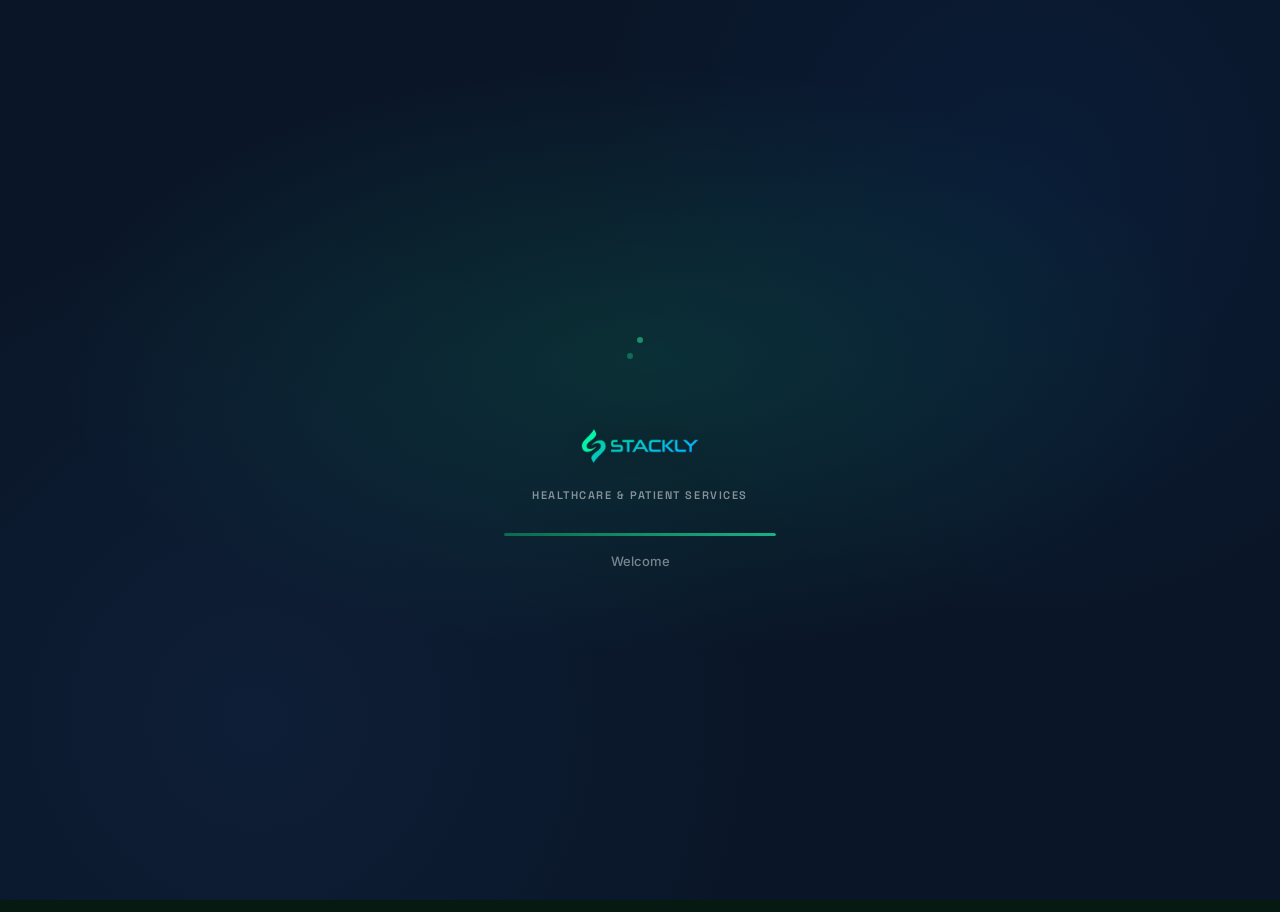
==== dashboard-researcher.html @ 2a61520c "first commit" ====
<!DOCTYPE html>
<html lang="en">
<head>
  <meta charset="UTF-8">
  <meta name="viewport" content="width=device-width, initial-scale=1.0">
  <meta name="description" content="MedCare Health clinician dashboard — Clinical workspace and patient management.">
  <title>Clinician Dashboard | MedCare Health</title>
  <link rel="preconnect" href="https://fonts.googleapis.com">
  <link rel="preconnect" href="https://fonts.gstatic.com" crossorigin>
  <link href="https://fonts.googleapis.com/css2?family=Inter:wght@400;500;600;700&family=Space+Grotesk:wght@500;600;700&display=swap" rel="stylesheet">
  <link rel="stylesheet" href="css/preloader.css">
  <link rel="stylesheet" href="css/style.css">
  <link rel="stylesheet" href="css/dashboard.css">
  <link rel="stylesheet" href="css/responsive.css">
</head>
<body class="preloader-active" data-dashboard="researcher">
  <div id="preloader" class="preloader" role="status" aria-live="polite" aria-busy="true" aria-label="Loading dashboard">
    <div class="preloader__bg" aria-hidden="true"></div>
    <div class="preloader__inner">
      <div class="preloader__helix" aria-hidden="true">
        <svg class="preloader__dna" viewBox="0 0 64 64" fill="none"><path class="preloader__strand preloader__strand--a" d="M32 4 C20 16, 44 28, 32 40 C20 52, 44 60, 32 60" stroke="url(#drA)" stroke-width="2.5" stroke-linecap="round"/><path class="preloader__strand preloader__strand--b" d="M32 4 C44 16, 20 28, 32 40 C44 52, 20 60, 32 60" stroke="url(#drB)" stroke-width="2.5" stroke-linecap="round"/><circle class="preloader__node" cx="32" cy="12" r="3" fill="#1a8f6f"/><circle class="preloader__node" cx="22" cy="28" r="3" fill="#0d6e55"/><defs><linearGradient id="drA" x1="0%" y1="0%" x2="0%" y2="100%"><stop offset="0%" stop-color="#1a8f6f"/><stop offset="100%" stop-color="#0d6e55"/></linearGradient><linearGradient id="drB" x1="0%" y1="0%" x2="0%" y2="100%"><stop offset="0%" stop-color="#0d6e55"/><stop offset="100%" stop-color="#0a5440"/></linearGradient></defs></svg>
      </div>
      <img src="assets/stackly-logo.webp" alt="MedCare Health" class="preloader__logo" width="180" height="52">
      <p class="preloader__tagline">Healthcare &amp; Patient Services</p>
      <div class="preloader__bar" aria-hidden="true"><span class="preloader__bar-fill" id="preloaderBar"></span></div>
      <p class="preloader__status" id="preloaderStatus">Loading your clinical workspace…</p>
    </div>
  </div>

  <div class="sidebar-overlay" id="sidebarOverlay" aria-hidden="true"></div>
  <div class="profile-dropdown-backdrop" id="profileBackdrop" aria-hidden="true"></div>

  <div class="dashboard-layout">
    <aside class="sidebar" id="sidebar" aria-label="Clinician navigation">
      <div class="sidebar__header">
        <a href="#" class="sidebar__logo" aria-label="MedCare Health dashboard">
          <img src="assets/stackly-logo.webp" alt="MedCare Health" width="140" height="36">
        
        </a>
      </div>
      <div class="sidebar__profile">
        <div class="sidebar__profile-avatar" id="sidebarProfileAvatar" aria-hidden="true">VN</div>
        <div class="sidebar__profile-info">
          <span class="sidebar__profile-name" id="sidebarProfileName">Dr. Vamsi</span>
          <span class="sidebar__profile-email" id="sidebarProfileEmail">you@email.com</span>
        </div>
      </div>
      <nav class="sidebar__nav">
        <p class="sidebar__label">Clinical Tools</p>
        <button type="button" class="sidebar__link is-active" data-section="dashboard" aria-current="page">
          <svg viewBox="0 0 24 24" fill="none" stroke="currentColor" stroke-width="2" aria-hidden="true"><rect x="3" y="3" width="7" height="9"/><rect x="14" y="3" width="7" height="5"/><rect x="14" y="12" width="7" height="9"/><rect x="3" y="16" width="7" height="5"/></svg>
          Dashboard
        </button>
        <button type="button" class="sidebar__link" data-section="studies">
          <svg viewBox="0 0 24 24" fill="none" stroke="currentColor" stroke-width="2" aria-hidden="true"><path d="M14 2H6a2 2 0 00-2 2v16a2 2 0 002 2h12a2 2 0 002-2V8z"/><path d="M14 2v6h6"/></svg>
          My Patients
        </button>
        <button type="button" class="sidebar__link" data-section="samples">
          <svg viewBox="0 0 24 24" fill="none" stroke="currentColor" stroke-width="2" aria-hidden="true"><path d="M9 3v2m6-2v2M9 19v2m6-2v2M5 9H3m2 6H3m18-6h-2m2 6h-2M7 19h10a2 2 0 002-2V7a2 2 0 00-2-2H7a2 2 0 00-2 2v10a2 2 0 002 2z"/></svg>
          Lab Orders
        </button>
        <button type="button" class="sidebar__link" data-section="reports">
          <svg viewBox="0 0 24 24" fill="none" stroke="currentColor" stroke-width="2" aria-hidden="true"><path d="M21 15v4a2 2 0 01-2 2H5a2 2 0 01-2-2v-4M7 10l5 5 5-5M12 15V3"/></svg>
          Reports
        </button>
      </nav>
      <div class="sidebar__footer">
        <button type="button" class="sidebar__logout" data-logout aria-label="Log out">
          <svg viewBox="0 0 24 24" fill="none" stroke="currentColor" stroke-width="2" width="20" height="20" aria-hidden="true"><path d="M9 21H5a2 2 0 01-2-2V5a2 2 0 012-2h4M16 17l5-5-5-5M21 12H9"/></svg>
          Logout
        </button>
      </div>
    </aside>

    <div class="dashboard-main page-reveal">
      <header class="topbar">
        <button type="button" class="topbar__toggle" id="sidebarToggle" aria-label="Open navigation menu" aria-expanded="false" aria-controls="sidebar">
          <svg viewBox="0 0 24 24" fill="none" stroke="currentColor" stroke-width="2" aria-hidden="true"><path d="M3 12h18M3 6h18M3 18h18"/></svg>
        </button>
        <div class="topbar__search">
          <span class="topbar__search-icon" aria-hidden="true">
            <svg viewBox="0 0 24 24" fill="none" stroke="currentColor" stroke-width="2"><circle cx="11" cy="11" r="8"/><path d="M21 21l-4.35-4.35"/></svg>
          </span>
          <label for="dashboardSearch" class="sr-only">Search studies and samples</label>
          <input type="search" id="dashboardSearch" placeholder="Search patients, orders, reports…" autocomplete="off">
        </div>
        <div class="topbar__actions">
          <span class="role-badge" aria-label="Account role">Clinician</span>
          <div class="dropdown-wrap">
            <button type="button" class="topbar__icon-btn" id="notifBtn" aria-label="Notifications" aria-expanded="false" aria-haspopup="true" aria-controls="notifDropdown">
              <svg viewBox="0 0 24 24" fill="none" stroke="currentColor" stroke-width="2" aria-hidden="true"><path d="M18 8A6 6 0 006 8c0 7-3 9-3 9h18s-3-2-3-9M13.73 21a2 2 0 01-3.46 0"/></svg>
              <span class="topbar__badge-dot" aria-hidden="true"></span>
            </button>
            <div class="dropdown" id="notifDropdown" role="menu" aria-label="Notifications">
              <div class="dropdown__header">Notifications</div>
              <ul class="dropdown__list" id="notifList"></ul>
            </div>
          </div>
          <div class="dropdown-wrap">
            <button type="button" class="profile-btn" id="profileBtn" aria-label="Profile menu" aria-expanded="false" aria-haspopup="true" aria-controls="profileDropdown">
              <span class="profile-btn__avatar" id="profileAvatar">SC</span>
              <span class="profile-btn__info">
                <span class="profile-btn__name" id="profileName">Dr. Sarah Chen</span>
                <span class="profile-btn__email" id="profileEmail">you@institution.edu</span>
              </span>
              <span class="profile-btn__chevron" aria-hidden="true"><svg viewBox="0 0 24 24" fill="none" stroke="currentColor" stroke-width="2"><path d="M6 9l6 6 6-6"/></svg></span>
            </button>
            <div class="dropdown dropdown--profile" id="profileDropdown" role="menu">
              <div class="dropdown__profile-card">
                <span class="dropdown__profile-avatar" id="dropdownProfileAvatar" aria-hidden="true">SC</span>
                <div>
                  <div class="dropdown__profile-name" id="dropdownProfileName">Dr. Sarah Chen</div>
                  <div class="dropdown__profile-email" id="dropdownProfileEmail">you@institution.edu</div>
                </div>
              </div>
              <button type="button" class="dropdown__menu-link" data-profile-action="profile" role="menuitem">My Profile</button>
              <button type="button" class="dropdown__menu-link" data-profile-action="settings" role="menuitem">Account Settings</button>
              <button type="button" class="dropdown__menu-link dropdown__menu-link--danger" data-logout role="menuitem">Logout</button>
            </div>
          </div>
        </div>
      </header>

      <main class="dashboard-content" id="main-content">
        <div class="dashboard-section is-active" data-section="dashboard">
        <div class="dashboard-welcome dashboard-welcome--hero">
          <div class="dashboard-welcome__text">
            <h1>Good day, Dr. <span id="welcomeName">Sarah</span></h1>
            <p class="dashboard-welcome__email" id="welcomeEmail">you@institution.edu</p>
            <p class="dashboard-welcome__desc">Your clinical workspace — patient cases, lab orders, and care team reports at a glance.</p>
          </div>
          <div class="dashboard-welcome__badge" aria-hidden="true">
            <svg viewBox="0 0 24 24" fill="none" stroke="currentColor" stroke-width="1.5"><path d="M12 2L2 7l10 5 10-5-10-5zM2 17l10 5 10-5M2 12l10 5 10-5"/></svg>
          </div>
        </div>

        <div class="stats-grid" id="statsGrid" aria-label="Clinical statistics"></div>

        <div class="dashboard-grid">
          <section class="panel" aria-labelledby="activityTitle">
            <div class="panel__header">
              <h2 class="panel__title" id="activityTitle">Patient Activity</h2>
              <a href="#" class="panel__link">View analytics</a>
            </div>
            <div class="chart-area" id="activityChart" role="img" aria-label="Monthly patient activity chart"></div>
          </section>

          <section class="panel" aria-labelledby="quickActionsTitle">
            <div class="panel__header">
              <h2 class="panel__title" id="quickActionsTitle">Quick Actions</h2>
            </div>
            <div class="quick-actions">
              <button type="button" class="quick-action">
                <span class="quick-action__icon" aria-hidden="true"><svg viewBox="0 0 24 24" fill="none" stroke="currentColor" stroke-width="2"><path d="M12 5v14M5 12h14"/></svg></span>
                <span><span class="quick-action__title">New Case</span><span class="quick-action__desc"> Open a new patient case file</span></span>
              </button>
              <button type="button" class="quick-action">
                <span class="quick-action__icon" aria-hidden="true"><svg viewBox="0 0 24 24" fill="none" stroke="currentColor" stroke-width="2"><path d="M21 15v4a2 2 0 01-2 2H5a2 2 0 01-2-2v-4M17 8l-5-5-5 5M12 3v12"/></svg></span>
                <span><span class="quick-action__title">Upload Records</span><span class="quick-action__desc"> Import lab results or imaging files</span></span>
              </button>
              <button type="button" class="quick-action">
                <span class="quick-action__icon" aria-hidden="true"><svg viewBox="0 0 24 24" fill="none" stroke="currentColor" stroke-width="2"><path d="M21 15v4a2 2 0 01-2 2H5a2 2 0 01-2-2v-4M7 10l5 5 5-5M12 15V3"/></svg></span>
                <span><span class="quick-action__title">Export Summary</span><span class="quick-action__desc"> Generate a clinical care summary</span></span>
              </button>
            </div>
          </section>
        </div>

        <section class="panel" aria-labelledby="studiesTitle">
          <div class="panel__header">
            <h2 class="panel__title" id="studiesTitle">Recent Patients</h2>
            <button type="button" class="panel__link" data-section-jump="studies">View all patients</button>
          </div>
          <div class="data-table-wrap">
            <table class="data-table">
              <thead>
                <tr>
                  <th scope="col">Case ID</th>
                  <th scope="col">Title</th>
                  <th scope="col">Attending Clinician</th>
                  <th scope="col">Status</th>
                  <th scope="col">Samples</th>
                </tr>
              </thead>
              <tbody id="studiesTableBody"></tbody>
            </table>
          </div>
        </section>
        </div>

        <div class="dashboard-section" data-section="studies" hidden>
          <div class="section-page-header">
            <h2>My Patients</h2>
            <p>Manage active patient cases, referrals, and clinical workflows.</p>
          </div>
          <section class="panel">
            <div class="panel__header">
              <h2 class="panel__title">All Patient Cases</h2>
            </div>
            <div class="data-table-wrap">
              <table class="data-table">
                <thead>
                  <tr>
                    <th scope="col">Case ID</th>
                    <th scope="col">Title</th>
                    <th scope="col">Attending Clinician</th>
                    <th scope="col">Status</th>
                    <th scope="col">Samples</th>
                  </tr>
                </thead>
                <tbody id="studiesTableBodyFull"></tbody>
              </table>
            </div>
          </section>
        </div>

        <div class="dashboard-section" data-section="samples" hidden>
          <div class="section-page-header">
            <h2>Lab Orders</h2>
            <p>Track lab orders, specimen status, and diagnostic test results.</p>
          </div>
          <div class="stats-grid" id="samplesStatsGrid"></div>
          <section class="panel">
            <div class="panel__header">
              <h2 class="panel__title">Lab Order Inventory</h2>
            </div>
            <div class="data-table-wrap">
              <table class="data-table">
                <thead>
                  <tr>
                    <th scope="col">Order ID</th>
                    <th scope="col">Type</th>
                    <th scope="col">Study</th>
                    <th scope="col">Status</th>
                    <th scope="col">Storage</th>
                  </tr>
                </thead>
                <tbody id="samplesTableBody"></tbody>
              </table>
            </div>
          </section>
        </div>

        <div class="dashboard-section" data-section="reports" hidden>
          <div class="section-page-header">
            <h2>Reports</h2>
            <p>Export clinical summaries, discharge notes, and care analytics reports.</p>
          </div>
          <section class="panel">
            <div class="panel__header">
              <h2 class="panel__title">Clinical Reports</h2>
            </div>
            <div id="reportsList"></div>
          </section>
        </div>
      </main>
    </div>
  </div>

  <div class="dashboard-toast" id="dashboardToast" role="status" aria-live="polite" hidden></div>

  <script src="js/preloader.js"></script>
  <script src="js/dashboard.js"></script>
</body>
</html>
---- css/preloader.css ----
:root {
  --preloader-primary: #0d8a65;
  --preloader-primary-dark: #0a6b4f;
  --preloader-primary-light: #1aaf85;
  --preloader-bg-dark: #0a1628;
  --preloader-font-display: 'Space Grotesk', 'Inter', sans-serif;
}

.preloader {
  position: fixed;
  inset: 0;
  z-index: 10000;
  display: flex;
  align-items: center;
  justify-content: center;
  background: var(--preloader-bg-dark);
  transition: opacity 0.65s ease, visibility 0.65s ease;
}

.preloader--hidden {
  opacity: 0;
  visibility: hidden;
  pointer-events: none;
}

.preloader__bg {
  position: absolute;
  inset: 0;
  background:
    radial-gradient(ellipse 70% 50% at 50% 40%, rgba(13, 138, 101, 0.22) 0%, transparent 65%),
    radial-gradient(circle at 20% 80%, rgba(61, 127, 224, 0.08) 0%, transparent 40%),
    radial-gradient(circle at 80% 20%, rgba(9, 79, 181, 0.1) 0%, transparent 35%);
  pointer-events: none;
}

.preloader__inner {
  position: relative;
  z-index: 1;
  display: flex;
  flex-direction: column;
  align-items: center;
  text-align: center;
  width: min(100%, 320px);
  padding: 24px;
}

.preloader__helix {
  margin-bottom: 28px;
  animation: preloaderHelixFloat 3.2s ease-in-out infinite;
}

.preloader__dna {
  width: 64px;
  height: 64px;
  display: block;
}

.preloader__strand {
  stroke-dasharray: 120;
  stroke-dashoffset: 120;
  animation: preloaderStrandDraw 2.8s ease-in-out infinite alternate;
}

.preloader__strand--b {
  animation-delay: 0.35s;
}

.preloader__node {
  animation: preloaderNodePulse 2.2s ease-in-out infinite;
}

.preloader__node:nth-child(3) { animation-delay: 0.1s; }
.preloader__node:nth-child(4) { animation-delay: 0.25s; }
.preloader__node:nth-child(5) { animation-delay: 0.4s; }
.preloader__node:nth-child(6) { animation-delay: 0.55s; }
.preloader__node:nth-child(7) { animation-delay: 0.7s; }
.preloader__node:nth-child(8) { animation-delay: 0.85s; }

.preloader__logo {
  height: 52px;
  width: auto;
  max-width: 200px;
  margin-bottom: 14px;
  filter: drop-shadow(0 4px 16px rgba(0, 0, 0, 0.35)) brightness(1.06);
  animation: preloaderLogoPulse 2.4s ease-in-out infinite;
}

.preloader__tagline {
  font-family: var(--preloader-font-display);
  font-size: 0.6875rem;
  font-weight: 600;
  letter-spacing: 0.14em;
  text-transform: uppercase;
  color: rgba(255, 255, 255, 0.5);
  margin-bottom: 28px;
}

.preloader__bar {
  width: 100%;
  height: 3px;
  background: rgba(255, 255, 255, 0.1);
  border-radius: 4px;
  overflow: hidden;
  margin-bottom: 14px;
}

.preloader__bar-fill {
  display: block;
  height: 100%;
  width: 0;
  border-radius: 4px;
  background: linear-gradient(90deg, var(--preloader-primary-dark), var(--preloader-primary-light));
  box-shadow: 0 0 12px rgba(61, 127, 224, 0.5);
  transition: width 0.5s ease;
}

.preloader__status {
  font-size: 0.8125rem;
  font-weight: 500;
  color: rgba(255, 255, 255, 0.45);
  min-height: 1.25em;
}

@keyframes preloaderHelixFloat {
  0%, 100% { transform: translateY(0); }
  50% { transform: translateY(-6px); }
}

@keyframes preloaderStrandDraw {
  0% { stroke-dashoffset: 120; opacity: 0.5; }
  100% { stroke-dashoffset: 0; opacity: 1; }
}

@keyframes preloaderNodePulse {
  0%, 100% { opacity: 0.55; transform: scale(0.9); }
  50% { opacity: 1; transform: scale(1); }
}

@keyframes preloaderLogoPulse {
  0%, 100% { opacity: 1; transform: scale(1); }
  50% { opacity: 0.92; transform: scale(1.02); }
}

body.preloader-active {
  overflow: hidden;
}

@media (max-width: 480px) {
  .preloader__inner {
    padding: 20px 16px;
  }

  .preloader__logo {
    height: 44px;
  }

  .preloader__dna {
    width: 52px;
    height: 52px;
  }

  .preloader__tagline {
    font-size: 0.625rem;
    margin-bottom: 22px;
  }

  .preloader__status {
    font-size: 0.75rem;
  }
}

@media (prefers-reduced-motion: reduce) {
  .preloader__helix,
  .preloader__logo,
  .preloader__strand,
  .preloader__node {
    animation: none !important;
  }

  .preloader__strand {
    stroke-dashoffset: 0;
    opacity: 1;
  }

  .preloader__node {
    opacity: 1;
    transform: none;
  }
}
---- css/style.css ----
:root {
  --primary: #0d8a65;
  --primary-dark: #0a6b4f;
  --primary-light: #1aaf85;
  --secondary: #1e7b5e;
  --accent: #27c98e;
  --bg: #F7FAFC;
  --bg-dark: #061a12;
  --text: #1F2937;
  --text-light: #6B7280;
  --text-muted: #9CA3AF;
  --white: #ffffff;
  --glass: rgba(255, 255, 255, 0.08);
  --glass-border: rgba(255, 255, 255, 0.15);
  --shadow-sm: 0 2px 8px rgba(13, 138, 101, 0.08);
  --shadow-md: 0 8px 30px rgba(13, 138, 101, 0.12);
  --shadow-lg: 0 20px 60px rgba(13, 138, 101, 0.15);
  --shadow-xl: 0 25px 80px rgba(0, 0, 0, 0.2);
  --radius-sm: 8px;
  --radius-md: 12px;
  --radius-lg: 20px;
  --radius-xl: 28px;
  --transition: all 0.35s cubic-bezier(0.4, 0, 0.2, 1);
  --font-body: 'Inter', -apple-system, BlinkMacSystemFont, sans-serif;
  --font-display: 'Space Grotesk', 'Inter', sans-serif;
}

*, *::before, *::after {
  margin: 0;
  padding: 0;
  box-sizing: border-box;
}

html {
  scroll-behavior: smooth;
  overflow-x: clip;
}

body {
  font-family: var(--font-body);
  font-size: 16px;
  line-height: 1.7;
  color: var(--text);
  background: var(--bg);
  overflow-x: hidden;
  -webkit-font-smoothing: antialiased;
}

img {
  max-width: 100%;
  height: auto;
  display: block;
}

a {
  text-decoration: none;
  color: inherit;
  transition: var(--transition);
}

ul {
  list-style: none;
}

button,
input,
select,
textarea {
  font: inherit;
  color: inherit;
}

button {
  cursor: pointer;
  border: none;
  background: none;
}

:focus-visible {
  outline: 2px solid var(--accent);
  outline-offset: 3px;
}

.gradient-text {
  background: linear-gradient(135deg, #b7f5e0 0%, #27c98e 52%, #c9fff0 100%);
  -webkit-background-clip: text;
  -webkit-text-fill-color: transparent;
  background-clip: text;
}

.gradient-text--brand {
  background: linear-gradient(135deg, var(--primary) 0%, var(--secondary) 50%, var(--accent) 100%);
  background-size: 200% auto;
  -webkit-background-clip: text;
  -webkit-text-fill-color: transparent;
  background-clip: text;
  animation: gradientShift 6s ease infinite;
}

@keyframes gradientShift {
  0%, 100% { background-position: 0% center; }
  50% { background-position: 100% center; }
}

.btn {
  display: inline-flex;
  align-items: center;
  justify-content: center;
  gap: 8px;
  padding: 12px 28px;
  font-family: var(--font-body);
  font-size: 0.9375rem;
  font-weight: 600;
  border-radius: 50px;
  border: 2px solid transparent;
  cursor: pointer;
  transition: var(--transition);
  white-space: nowrap;
}

.btn--primary {
  background: linear-gradient(135deg, var(--primary), var(--primary-light));
  color: var(--white);
  box-shadow: 0 4px 20px rgba(11, 94, 215, 0.35);
}

.btn--primary:hover {
  transform: translateY(-2px);
  box-shadow: 0 8px 30px rgba(11, 94, 215, 0.45);
}

.btn--secondary {
  background: linear-gradient(135deg, var(--secondary), var(--accent));
  color: var(--white);
  box-shadow: 0 4px 20px rgba(0, 168, 168, 0.3);
}

.btn--secondary:hover {
  transform: translateY(-2px);
  box-shadow: 0 8px 30px rgba(0, 168, 168, 0.4);
}

.btn--outline {
  background: transparent;
  color: var(--white);
  border-color: rgba(255, 255, 255, 0.4);
  backdrop-filter: blur(8px);
}

.btn--outline:hover {
  background: rgba(255, 255, 255, 0.12);
  border-color: rgba(255, 255, 255, 0.6);
  transform: translateY(-2px);
}

.btn--ghost {
  background: rgba(11, 94, 215, 0.08);
  color: var(--primary);
  border: 1px solid rgba(11, 94, 215, 0.15);
}

.btn--ghost:hover {
  background: rgba(11, 94, 215, 0.14);
  transform: translateY(-2px);
}

.btn--full {
  width: 100%;
}

.btn--lg {
  padding: 16px 36px;
  font-size: 1rem;
}

.btn--sm {
  padding: 8px 18px;
  font-size: 0.8125rem;
}

.sr-only {
  position: absolute;
  width: 1px;
  height: 1px;
  padding: 0;
  margin: -1px;
  overflow: hidden;
  clip: rect(0, 0, 0, 0);
  white-space: nowrap;
  border: 0;
}

.page-reveal {
  opacity: 0;
  transform: translateY(12px);
  transition: opacity 0.6s ease, transform 0.6s ease;
}

.page-reveal--ready {
  opacity: 1;
  transform: translateY(0);
}


.entry-page {
  min-height: 100vh;
  display: flex;
  align-items: center;
  justify-content: center;
  background: var(--bg-dark);
  position: relative;
  overflow: hidden;
}

.entry-page__bg {
  position: absolute;
  inset: 0;
  background:
    radial-gradient(ellipse 60% 50% at 50% 30%, rgba(11, 94, 215, 0.25) 0%, transparent 70%),
    radial-gradient(circle at 15% 85%, rgba(20, 214, 196, 0.12) 0%, transparent 45%),
    linear-gradient(180deg, var(--bg-dark) 0%, #0d2847 100%);
}

.entry-page__blur {
  position: absolute;
  border-radius: 50%;
  filter: blur(80px);
  opacity: 0.35;
  animation: blurFloat 12s ease-in-out infinite;
}

.entry-page__blur--1 {
  width: 320px;
  height: 320px;
  background: var(--primary);
  top: 10%;
  left: -8%;
}

.entry-page__blur--2 {
  width: 280px;
  height: 280px;
  background: var(--accent);
  bottom: 5%;
  right: -5%;
  animation-delay: -4s;
}

@keyframes blurFloat {
  0%, 100% { transform: translate(0, 0); }
  50% { transform: translate(20px, -15px); }
}

.entry-page__content {
  position: relative;
  z-index: 1;
  text-align: center;
  padding: 32px 24px;
  max-width: 480px;
}

.entry-page__logo {
  height: 56px;
  width: auto;
  margin: 0 auto 24px;
}

.entry-page__title {
  font-family: var(--font-display);
  font-size: clamp(1.5rem, 4vw, 2rem);
  font-weight: 700;
  color: var(--white);
  margin-bottom: 12px;
}

.entry-page__text {
  color: rgba(255, 255, 255, 0.65);
  margin-bottom: 28px;
  font-size: 0.9375rem;
}

.entry-page__spinner {
  width: 36px;
  height: 36px;
  margin: 0 auto;
  border: 3px solid rgba(255, 255, 255, 0.15);
  border-top-color: var(--accent);
  border-radius: 50%;
  animation: spin 0.9s linear infinite;
}

@keyframes spin {
  to { transform: rotate(360deg); }
}

.error-page {
  min-height: 100vh;
  display: flex;
  align-items: center;
  justify-content: center;
  position: relative;
  background: var(--bg-dark);
  overflow: hidden;
}

.error-page__bg {
  position: absolute;
  inset: 0;
  background:
    radial-gradient(ellipse 70% 50% at 50% 35%, rgba(11, 94, 215, 0.22) 0%, transparent 65%),
    linear-gradient(160deg, var(--bg-dark) 0%, #0d2847 50%, #0a3d5c 100%);
}

.error-page__particles {
  position: absolute;
  inset: 0;
  overflow: hidden;
  pointer-events: none;
}

.particle {
  position: absolute;
  width: 4px;
  height: 4px;
  background: var(--accent);
  border-radius: 50%;
  opacity: 0.35;
  animation: particleFloat 8s ease-in-out infinite;
}

@keyframes particleFloat {
  0%, 100% { transform: translateY(0) scale(1); opacity: 0.3; }
  50% { transform: translateY(-28px) scale(1.15); opacity: 0.65; }
}

.error-page__dna {
  position: absolute;
  opacity: 0.1;
  pointer-events: none;
}

.error-page__dna--left {
  left: 4%;
  top: 18%;
  width: 140px;
  animation: dnaDrift 10s ease-in-out infinite;
}

.error-page__dna--right {
  right: 4%;
  bottom: 12%;
  width: 120px;
  animation: dnaDrift 12s ease-in-out infinite reverse;
}

@keyframes dnaDrift {
  0%, 100% { transform: translateY(0); }
  50% { transform: translateY(-18px); }
}

.error-content {
  position: relative;
  z-index: 2;
  text-align: center;
  padding: 40px 24px;
  max-width: 560px;
}

.error-content__code {
  font-family: var(--font-display);
  font-size: clamp(5rem, 18vw, 9rem);
  font-weight: 800;
  line-height: 1;
  margin-bottom: 16px;
  background: linear-gradient(135deg, #b7f5e0 0%, #27c98e 52%, #c9fff0 100%);
  -webkit-background-clip: text;
  -webkit-text-fill-color: transparent;
  background-clip: text;
}

.error-content__title {
  font-family: var(--font-display);
  font-size: clamp(1.5rem, 4vw, 2rem);
  font-weight: 700;
  color: var(--white);
  margin-bottom: 14px;
}

.error-content__message {
  font-size: 1rem;
  color: rgba(255, 255, 255, 0.65);
  line-height: 1.8;
  margin-bottom: 32px;
}

.error-actions {
  display: flex;
  flex-wrap: wrap;
  gap: 14px;
  justify-content: center;
}
---- css/dashboard.css ----
.dashboard-layout {
  display: flex;
  min-height: 100vh;
  min-height: 100dvh;
  background:
    radial-gradient(ellipse 80% 50% at 100% 0%, rgba(13, 138, 101, 0.06) 0%, transparent 50%),
    radial-gradient(ellipse 60% 40% at 0% 100%, rgba(20, 214, 196, 0.05) 0%, transparent 45%),
    var(--bg);
}

.sidebar {
  position: fixed;
  top: 0;
  left: 0;
  bottom: 0;
  width: 260px;
  height: 100vh;
  height: 100dvh;
  max-height: 100dvh;
  z-index: 200;
  background: rgba(10, 22, 40, 0.97);
  backdrop-filter: blur(20px);
  -webkit-backdrop-filter: blur(20px);
  border-right: 1px solid var(--glass-border);
  display: flex;
  flex-direction: column;
  overflow: hidden;
  transition: transform 0.35s cubic-bezier(0.4, 0, 0.2, 1);
}

.sidebar__header {
  padding: 24px 22px;
  border-bottom: 1px solid rgba(255, 255, 255, 0.08);
  flex-shrink: 0;
  display: flex;
  justify-content: center;
}

.sidebar__logo {
  display: flex;
  align-items: center;
  justify-content: center;
  gap: 10px;
}

.sidebar__logo img {
  height: 42px;
  width: auto;
}

.sidebar__logo-text {
  font-family: var(--font-display);
  font-size: 0.9375rem;
  font-weight: 600;
  color: var(--white);
  line-height: 1.3;
}

.sidebar__logo-text span {
  display: block;
  font-size: 0.6875rem;
  font-weight: 500;
  color: rgba(255, 255, 255, 0.45);
  letter-spacing: 0.04em;
}

.sidebar__profile {
  display: flex;
  align-items: center;
  gap: 12px;
  margin: 16px 14px 8px;
  padding: 14px;
  background: rgba(255, 255, 255, 0.06);
  border: 1px solid rgba(255, 255, 255, 0.1);
  border-radius: var(--radius-md);
  flex-shrink: 0;
}

.sidebar__profile-avatar {
  width: 42px;
  height: 42px;
  border-radius: 12px;
  background: linear-gradient(135deg, var(--primary), var(--accent));
  display: flex;
  align-items: center;
  justify-content: center;
  font-weight: 700;
  font-size: 0.875rem;
  color: var(--white);
  flex-shrink: 0;
  box-shadow: 0 4px 14px rgba(13, 138, 101, 0.35);
}

.sidebar__profile-info {
  min-width: 0;
  flex: 1;
}

.sidebar__profile-name {
  display: block;
  font-size: 0.875rem;
  font-weight: 600;
  color: var(--white);
  white-space: nowrap;
  overflow: hidden;
  text-overflow: ellipsis;
}

.sidebar__profile-email {
  display: block;
  font-size: 0.6875rem;
  color: rgba(255, 255, 255, 0.5);
  white-space: nowrap;
  overflow: hidden;
  text-overflow: ellipsis;
  margin-top: 2px;
}

.sidebar__nav {
  flex: 1;
  min-height: 0;
  padding: 12px 14px 20px;
  overflow-y: auto;
  overflow-x: hidden;
  -webkit-overflow-scrolling: touch;
}

.sidebar__label {
  font-size: 0.6875rem;
  font-weight: 600;
  letter-spacing: 0.1em;
  text-transform: uppercase;
  color: rgba(255, 255, 255, 0.35);
  padding: 8px 12px 10px;
}

.sidebar__link {
  display: flex;
  align-items: center;
  gap: 12px;
  width: 100%;
  padding: 12px 14px;
  border: none;
  border-radius: var(--radius-md);
  font-family: inherit;
  font-size: 0.875rem;
  font-weight: 500;
  color: rgba(255, 255, 255, 0.65);
  margin-bottom: 4px;
  background: transparent;
  text-align: left;
  cursor: pointer;
  transition: var(--transition);
}

a.sidebar__link {
  text-decoration: none;
}

.sidebar__link svg {
  width: 20px;
  height: 20px;
  flex-shrink: 0;
  opacity: 0.75;
}

.sidebar__link:hover {
  background: rgba(255, 255, 255, 0.08);
  color: var(--white);
}

.sidebar__link.is-active {
  background: linear-gradient(135deg, rgba(13, 138, 101, 0.35), rgba(20, 214, 196, 0.15));
  color: var(--white);
  border: 1px solid rgba(61, 127, 224, 0.3);
}

.sidebar__link.is-active svg {
  opacity: 1;
  color: var(--accent);
}

.sidebar__footer {
  padding: 16px 14px max(24px, env(safe-area-inset-bottom));
  border-top: 1px solid rgba(255, 255, 255, 0.08);
  flex-shrink: 0;
  margin-top: auto;
}

.sidebar__logout {
  display: flex;
  align-items: center;
  gap: 12px;
  width: 100%;
  padding: 12px 14px;
  border-radius: var(--radius-md);
  font-size: 0.875rem;
  font-weight: 500;
  color: rgba(255, 255, 255, 0.55);
  transition: var(--transition);
}

.sidebar__logout:hover {
  background: rgba(239, 68, 68, 0.15);
  color: #FCA5A5;
}

.sidebar-overlay {
  display: none;
  position: fixed;
  inset: 0;
  background: rgba(10, 22, 40, 0.55);
  backdrop-filter: blur(4px);
  -webkit-backdrop-filter: blur(4px);
  z-index: 150;
  opacity: 0;
  transition: opacity 0.35s ease;
}

.sidebar-overlay.is-visible {
  display: block;
  opacity: 1;
}

body.sidebar-open {
  overflow: hidden;
}

.dashboard-main {
  flex: 1;
  margin-left: 260px;
  min-height: 100vh;
  display: flex;
  flex-direction: column;
}

.dashboard-main.page-reveal {
  opacity: 0;
  transform: none;
  transition: opacity 0.6s ease;
}

.dashboard-main.page-reveal--ready {
  opacity: 1;
  transform: none;
}

.topbar {
  position: sticky;
  top: 0;
  z-index: 100;
  display: flex;
  align-items: center;
  gap: 16px;
  padding: 16px 28px;
  background: rgba(247, 250, 252, 0.9);
  backdrop-filter: blur(16px);
  border-bottom: 1px solid rgba(13, 138, 101, 0.08);
  overflow: visible;
}

.topbar__toggle {
  display: none;
  width: 42px;
  height: 42px;
  align-items: center;
  justify-content: center;
  border-radius: var(--radius-md);
  background: var(--white);
  border: 1px solid #E5E7EB;
  color: var(--text);
  flex-shrink: 0;
}

.topbar__toggle svg {
  width: 22px;
  height: 22px;
}

.topbar__search {
  flex: 1;
  max-width: 400px;
  position: relative;
}

.topbar__search input {
  width: 100%;
  padding: 11px 16px 11px 42px;
  font-size: 0.875rem;
  border: 1.5px solid #E5E7EB;
  border-radius: 50px;
  background: var(--white);
  transition: var(--transition);
}

.topbar__search input:focus {
  border-color: var(--primary);
  box-shadow: 0 0 0 4px rgba(13, 138, 101, 0.1);
  outline: none;
}

.topbar__search-icon {
  position: absolute;
  left: 14px;
  top: 50%;
  transform: translateY(-50%);
  color: var(--text-muted);
  pointer-events: none;
}

.topbar__search-icon svg {
  width: 18px;
  height: 18px;
}

.topbar__actions {
  display: flex;
  align-items: center;
  gap: 12px;
  margin-left: auto;
  flex-shrink: 0;
  overflow: visible;
}

.role-badge {
  display: inline-flex;
  align-items: center;
  gap: 6px;
  padding: 6px 14px;
  font-size: 0.75rem;
  font-weight: 700;
  letter-spacing: 0.04em;
  text-transform: uppercase;
  border-radius: 50px;
  background: linear-gradient(135deg, rgba(13, 138, 101, 0.12), rgba(20, 214, 196, 0.12));
  color: var(--primary);
  border: 1px solid rgba(13, 138, 101, 0.2);
}

.role-badge--user {
  background: linear-gradient(135deg, rgba(0, 168, 168, 0.12), rgba(20, 214, 196, 0.12));
  color: var(--secondary);
  border-color: rgba(0, 168, 168, 0.25);
}

.topbar__icon-btn {
  position: relative;
  width: 42px;
  height: 42px;
  display: flex;
  align-items: center;
  justify-content: center;
  border-radius: 50%;
  background: var(--white);
  border: 1px solid #E5E7EB;
  color: var(--text);
  transition: var(--transition);
}

.topbar__icon-btn:hover {
  border-color: var(--primary);
  color: var(--primary);
  transform: translateY(-1px);
}

.topbar__icon-btn svg {
  width: 20px;
  height: 20px;
}

.topbar__badge-dot {
  position: absolute;
  top: 8px;
  right: 8px;
  width: 8px;
  height: 8px;
  background: #EF4444;
  border-radius: 50%;
  border: 2px solid var(--white);
}

.dropdown {
  position: absolute;
  top: calc(100% + 8px);
  right: 0;
  min-width: 280px;
  background: var(--white);
  border: 1px solid #E5E7EB;
  border-radius: var(--radius-lg);
  box-shadow: var(--shadow-lg);
  opacity: 0;
  visibility: hidden;
  transform: translateY(-8px);
  transition: var(--transition);
  z-index: 300;
}

.dropdown.is-open {
  opacity: 1;
  visibility: visible;
  transform: translateY(0);
}

.dropdown__header {
  padding: 16px 18px;
  border-bottom: 1px solid #F3F4F6;
  font-family: var(--font-display);
  font-weight: 600;
  font-size: 0.9375rem;
}

.dropdown__list {
  max-height: 320px;
  overflow-y: auto;
}

.dropdown__item {
  display: flex;
  gap: 12px;
  padding: 14px 18px;
  border-bottom: 1px solid #F9FAFB;
  transition: var(--transition);
}

.dropdown__item:hover {
  background: #F9FAFB;
}

.dropdown__item:last-child {
  border-bottom: none;
}

.dropdown__item-icon {
  width: 36px;
  height: 36px;
  border-radius: 10px;
  background: rgba(13, 138, 101, 0.1);
  display: flex;
  align-items: center;
  justify-content: center;
  color: var(--primary);
  flex-shrink: 0;
}

.dropdown__item-title {
  font-size: 0.875rem;
  font-weight: 600;
  color: var(--text);
  margin-bottom: 2px;
}

.dropdown__item-text {
  font-size: 0.8125rem;
  color: var(--text-muted);
}

.dropdown__item-time {
  font-size: 0.75rem;
  color: var(--text-muted);
  margin-left: auto;
  flex-shrink: 0;
}

.dropdown-wrap {
  position: relative;
  overflow: visible;
}

.profile-dropdown-backdrop {
  display: none !important;
}

.profile-btn {
  display: flex;
  align-items: center;
  gap: 10px;
  padding: 6px 12px 6px 6px;
  border-radius: 50px;
  background: var(--white);
  border: 1px solid #E5E7EB;
  transition: var(--transition);
}

.profile-btn:hover {
  border-color: var(--primary);
  box-shadow: var(--shadow-sm);
}

.profile-btn__avatar {
  width: 36px;
  height: 36px;
  border-radius: 50%;
  background: linear-gradient(135deg, var(--primary), var(--accent));
  display: flex;
  align-items: center;
  justify-content: center;
  color: var(--white);
  font-weight: 700;
  font-size: 0.8125rem;
}

.profile-btn__info {
  text-align: left;
}

.profile-btn__name {
  font-size: 0.8125rem;
  font-weight: 600;
  color: var(--text);
  line-height: 1.3;
}

.profile-btn__email {
  display: block;
  font-size: 0.6875rem;
  color: var(--text-muted);
  max-width: 140px;
  white-space: nowrap;
  overflow: hidden;
  text-overflow: ellipsis;
}

.dropdown__profile-card {
  display: flex;
  align-items: center;
  gap: 12px;
  padding: 16px 18px;
  background: linear-gradient(135deg, rgba(13, 138, 101, 0.08), rgba(20, 214, 196, 0.06));
  border-bottom: 1px solid #EEF2F7;
}

.dropdown__profile-avatar {
  width: 44px;
  height: 44px;
  border-radius: 50%;
  background: linear-gradient(135deg, var(--primary), var(--accent));
  display: flex;
  align-items: center;
  justify-content: center;
  color: var(--white);
  font-weight: 700;
  font-size: 0.875rem;
  flex-shrink: 0;
}

.dropdown__profile-name {
  font-weight: 600;
  font-size: 0.9375rem;
  color: var(--text);
  line-height: 1.3;
}

.dropdown__profile-email {
  font-size: 0.75rem;
  color: var(--primary);
  word-break: break-all;
  margin-top: 2px;
}

.dropdown--profile {
  min-width: 260px;
  max-width: min(320px, calc(100vw - 32px));
}

.profile-btn__chevron {
  color: var(--text-muted);
}

.profile-btn__chevron svg {
  width: 16px;
  height: 16px;
}

.dropdown__menu-link {
  display: flex;
  align-items: center;
  gap: 10px;
  width: 100%;
  text-align: left;
  padding: 12px 18px;
  font-size: 0.875rem;
  color: var(--text);
  background: none;
  border: none;
  font-family: inherit;
  cursor: pointer;
  transition: var(--transition);
}

a.dropdown__menu-link {
  text-decoration: none;
}

.dropdown__menu-link:hover {
  background: #F9FAFB;
  color: var(--primary);
}

.dropdown__menu-link--danger {
  color: #EF4444;
}

.dropdown__menu-link--danger:hover {
  background: rgba(239, 68, 68, 0.08);
  color: #DC2626;
}

.dashboard-content {
  flex: 1;
  padding: 28px;
}

.dashboard-section {
  display: none;
}

.dashboard-section.is-active {
  display: block;
  animation: sectionFadeIn 0.35s ease;
}

@keyframes sectionFadeIn {
  from { opacity: 0; transform: translateY(8px); }
  to { opacity: 1; transform: translateY(0); }
}

.section-page-header {
  margin-bottom: 24px;
}

.section-page-header h2 {
  font-family: var(--font-display);
  font-size: clamp(1.35rem, 3vw, 1.625rem);
  font-weight: 700;
  color: var(--text);
  margin-bottom: 6px;
}

.section-page-header p {
  font-size: 0.9375rem;
  color: var(--text-light);
}

.dashboard-welcome {
  margin-bottom: 28px;
}

.dashboard-welcome--hero {
  display: flex;
  align-items: center;
  justify-content: space-between;
  gap: 20px;
  padding: 24px 28px;
  background: linear-gradient(135deg, rgba(255, 255, 255, 0.95) 0%, rgba(247, 250, 252, 0.9) 100%);
  border: 1px solid rgba(13, 138, 101, 0.1);
  border-radius: var(--radius-xl);
  box-shadow: 0 8px 32px rgba(13, 138, 101, 0.08);
  position: relative;
  overflow: hidden;
}

.dashboard-welcome--hero::before {
  content: '';
  position: absolute;
  top: 0;
  right: 0;
  width: 200px;
  height: 100%;
  background: linear-gradient(90deg, transparent, rgba(20, 214, 196, 0.06));
  pointer-events: none;
}

.dashboard-welcome__text {
  position: relative;
  z-index: 1;
  min-width: 0;
}

.dashboard-welcome h1 {
  font-family: var(--font-display);
  font-size: clamp(1.35rem, 4vw, 1.875rem);
  font-weight: 700;
  color: var(--text);
  margin-bottom: 6px;
}

.dashboard-welcome__email {
  font-size: 0.875rem;
  font-weight: 500;
  color: var(--primary);
  margin-bottom: 8px;
  word-break: break-all;
}

.dashboard-welcome__desc {
  font-size: 0.9375rem;
  color: var(--text-light);
  line-height: 1.6;
}

.dashboard-welcome__badge {
  width: 56px;
  height: 56px;
  border-radius: 16px;
  background: linear-gradient(135deg, var(--primary), var(--accent));
  display: flex;
  align-items: center;
  justify-content: center;
  color: var(--white);
  flex-shrink: 0;
  box-shadow: 0 8px 24px rgba(13, 138, 101, 0.3);
}

.dashboard-welcome__badge svg {
  width: 28px;
  height: 28px;
}

.dashboard-welcome__badge--user {
  background: linear-gradient(135deg, var(--secondary), var(--accent));
  box-shadow: 0 8px 24px rgba(0, 168, 168, 0.3);
}

.stats-grid {
  display: grid;
  grid-template-columns: repeat(4, 1fr);
  gap: 20px;
  margin-bottom: 28px;
}

.stat-card {
  background: var(--white);
  border: 1px solid rgba(13, 138, 101, 0.08);
  border-radius: var(--radius-lg);
  padding: 22px;
  box-shadow: var(--shadow-sm);
  transition: var(--transition);
  position: relative;
  overflow: hidden;
}

.stat-card::after {
  content: '';
  position: absolute;
  top: 0;
  left: 0;
  right: 0;
  height: 3px;
  background: linear-gradient(90deg, var(--primary), var(--accent));
  opacity: 0;
  transition: opacity var(--transition);
}

.stat-card:hover {
  transform: translateY(-4px);
  box-shadow: var(--shadow-md);
  border-color: rgba(13, 138, 101, 0.18);
}

.stat-card:hover::after {
  opacity: 1;
}

.stat-card__icon {
  width: 44px;
  height: 44px;
  border-radius: 12px;
  display: flex;
  align-items: center;
  justify-content: center;
  margin-bottom: 14px;
}

.stat-card__icon--blue {
  background: rgba(13, 138, 101, 0.12);
  color: var(--primary);
}

.stat-card__icon--teal {
  background: rgba(0, 168, 168, 0.12);
  color: var(--secondary);
}

.stat-card__icon--cyan {
  background: rgba(20, 214, 196, 0.15);
  color: #0d9488;
}

.stat-card__icon--purple {
  background: rgba(99, 102, 241, 0.12);
  color: #6366F1;
}

.stat-card__icon svg {
  width: 22px;
  height: 22px;
}

.stat-card__value {
  font-family: var(--font-display);
  font-size: 1.75rem;
  font-weight: 700;
  color: var(--text);
  line-height: 1.2;
  margin-bottom: 4px;
}

.stat-card__label {
  font-size: 0.8125rem;
  color: var(--text-light);
}

.stat-card__change {
  font-size: 0.75rem;
  font-weight: 600;
  margin-top: 8px;
}

.stat-card__change--up {
  color: #10B981;
}

.stat-card__change--down {
  color: #EF4444;
}

.dashboard-grid {
  display: grid;
  grid-template-columns: 1.4fr 1fr;
  gap: 24px;
  margin-bottom: 28px;
}

.panel {
  background: var(--white);
  border: 1px solid rgba(13, 138, 101, 0.08);
  border-radius: var(--radius-lg);
  padding: 24px;
  box-shadow: 0 2px 12px rgba(13, 138, 101, 0.06);
  transition: var(--transition);
}

.panel:hover {
  box-shadow: 0 8px 28px rgba(13, 138, 101, 0.1);
}

.panel__header {
  display: flex;
  align-items: center;
  justify-content: space-between;
  margin-bottom: 20px;
  gap: 12px;
}

.panel__title {
  font-family: var(--font-display);
  font-size: 1.0625rem;
  font-weight: 700;
  color: var(--text);
}

.panel__link {
  font-size: 0.8125rem;
  font-weight: 600;
  color: var(--primary);
  background: none;
  border: none;
  padding: 0;
  font-family: inherit;
  cursor: pointer;
}

a.panel__link {
  text-decoration: none;
}

.panel__link:hover {
  color: var(--primary-dark);
}

.chart-area {
  height: 220px;
  display: flex;
  align-items: flex-end;
  gap: 10px;
  padding-top: 16px;
}

.chart-bar {
  flex: 1;
  display: flex;
  flex-direction: column;
  align-items: center;
  gap: 8px;
  height: 100%;
}

.chart-bar__fill {
  width: 100%;
  max-width: 36px;
  border-radius: 8px 8px 4px 4px;
  background: linear-gradient(180deg, var(--primary-light), var(--primary));
  transition: height 0.8s cubic-bezier(0.4, 0, 0.2, 1);
  margin-top: auto;
}

.chart-bar__label {
  font-size: 0.6875rem;
  color: var(--text-muted);
  font-weight: 500;
}

.quick-actions {
  display: flex;
  flex-direction: column;
  gap: 12px;
}

.quick-action {
  display: flex;
  align-items: center;
  gap: 14px;
  padding: 16px;
  border-radius: var(--radius-md);
  border: 1px solid #EEF2F7;
  background: #FAFBFC;
  transition: var(--transition);
  text-align: left;
  width: 100%;
}

.quick-action:hover {
  border-color: var(--primary);
  background: rgba(13, 138, 101, 0.04);
  transform: translateX(4px);
}

.quick-action__icon {
  width: 42px;
  height: 42px;
  border-radius: 12px;
  background: linear-gradient(135deg, var(--primary), var(--accent));
  display: flex;
  align-items: center;
  justify-content: center;
  color: var(--white);
  flex-shrink: 0;
}

.quick-action__icon svg {
  width: 20px;
  height: 20px;
}

.quick-action__title {
  font-weight: 600;
  font-size: 0.9375rem;
  color: var(--text);
}

.quick-action__desc {
  font-size: 0.8125rem;
  color: var(--text-muted);
}

.data-table-wrap {
  overflow-x: auto;
  -webkit-overflow-scrolling: touch;
  margin: 0 -4px;
  padding: 4px;
  border-radius: var(--radius-md);
}

.data-table-wrap::-webkit-scrollbar {
  height: 6px;
}

.data-table-wrap::-webkit-scrollbar-thumb {
  background: rgba(13, 138, 101, 0.25);
  border-radius: 4px;
}

.data-table {
  width: 100%;
  min-width: 560px;
  border-collapse: collapse;
  font-size: 0.875rem;
}

.data-table th {
  text-align: left;
  padding: 12px 16px;
  font-size: 0.75rem;
  font-weight: 600;
  text-transform: uppercase;
  letter-spacing: 0.06em;
  color: var(--text-muted);
  background: #F9FAFB;
  border-bottom: 1px solid #E5E7EB;
}

.data-table td {
  padding: 14px 16px;
  border-bottom: 1px solid #F3F4F6;
  color: var(--text);
}

.data-table tr:hover td {
  background: rgba(13, 138, 101, 0.03);
}

.status-pill {
  display: inline-block;
  padding: 4px 10px;
  font-size: 0.75rem;
  font-weight: 600;
  border-radius: 50px;
}

.status-pill--active {
  background: rgba(16, 185, 129, 0.12);
  color: #047857;
}

.status-pill--pending {
  background: rgba(245, 158, 11, 0.12);
  color: #B45309;
}

.status-pill--review {
  background: rgba(13, 138, 101, 0.12);
  color: var(--primary);
}

.status-pill--complete {
  background: rgba(99, 102, 241, 0.12);
  color: #4F46E5;
}

.user-widgets {
  display: grid;
  grid-template-columns: repeat(2, 1fr);
  gap: 20px;
  margin-bottom: 28px;
}

.appointment-card {
  display: flex;
  gap: 14px;
  padding: 16px;
  border-radius: var(--radius-md);
  border: 1px solid #EEF2F7;
  margin-bottom: 12px;
  transition: var(--transition);
}

.appointment-card:hover {
  border-color: var(--secondary);
  box-shadow: var(--shadow-sm);
}

.appointment-card__date {
  width: 52px;
  text-align: center;
  padding: 10px 8px;
  background: linear-gradient(135deg, var(--secondary), var(--accent));
  border-radius: var(--radius-md);
  color: var(--white);
  flex-shrink: 0;
}

.appointment-card__day {
  font-family: var(--font-display);
  font-size: 1.25rem;
  font-weight: 700;
  line-height: 1;
}

.appointment-card__month {
  font-size: 0.6875rem;
  text-transform: uppercase;
  letter-spacing: 0.05em;
  opacity: 0.9;
}

.appointment-card__title {
  font-weight: 600;
  font-size: 0.9375rem;
  margin-bottom: 4px;
}

.appointment-card__meta {
  font-size: 0.8125rem;
  color: var(--text-muted);
}

.health-score {
  text-align: center;
  padding: 20px;
}

.health-score__ring {
  width: 140px;
  height: 140px;
  margin: 0 auto 16px;
  position: relative;
}

.health-score__ring svg {
  width: 100%;
  height: 100%;
  transform: rotate(-90deg);
}

.health-score__value {
  position: absolute;
  inset: 0;
  display: flex;
  flex-direction: column;
  align-items: center;
  justify-content: center;
}

.health-score__number {
  font-family: var(--font-display);
  font-size: 2rem;
  font-weight: 700;
  color: var(--secondary);
}

.health-score__label {
  font-size: 0.75rem;
  color: var(--text-muted);
}

.cta-banner {
  display: flex;
  align-items: center;
  justify-content: space-between;
  gap: 20px;
  padding: 24px 28px;
  background: linear-gradient(135deg, var(--bg-dark) 0%, #0d2847 100%);
  border-radius: var(--radius-lg);
  color: var(--white);
  margin-top: 8px;
}

.cta-banner__title {
  font-family: var(--font-display);
  font-size: 1.125rem;
  font-weight: 700;
  margin-bottom: 6px;
}

.cta-banner__text {
  font-size: 0.875rem;
  color: rgba(255, 255, 255, 0.7);
}

.cta-banner__actions {
  display: flex;
  gap: 12px;
  flex-shrink: 0;
}

.dashboard-toast {
  position: fixed;
  bottom: 28px;
  right: 28px;
  z-index: 1200;
  max-width: min(360px, calc(100vw - 40px));
  padding: 14px 18px;
  border-radius: var(--radius-md);
  background: var(--bg-dark);
  color: var(--white);
  font-size: 0.875rem;
  font-weight: 500;
  box-shadow: var(--shadow-lg);
  border: 1px solid rgba(20, 214, 196, 0.25);
  opacity: 0;
  transform: translateY(12px);
  transition: opacity 0.3s ease, transform 0.3s ease;
  pointer-events: none;
}

.dashboard-toast.is-visible {
  opacity: 1;
  transform: translateY(0);
}

.result-row {
  display: flex;
  align-items: center;
  justify-content: space-between;
  padding: 14px 0;
  border-bottom: 1px solid #F3F4F6;
}

.result-row:last-child {
  border-bottom: none;
}

.result-row__name {
  font-weight: 600;
  font-size: 0.875rem;
}

.result-row__date {
  font-size: 0.8125rem;
  color: var(--text-muted);
}

.result-row__status {
  font-size: 0.75rem;
  font-weight: 600;
  padding: 4px 10px;
  border-radius: 50px;
  background: rgba(16, 185, 129, 0.12);
  color: #047857;
}

.message-preview {
  display: flex;
  gap: 12px;
  padding: 12px 0;
  border-bottom: 1px solid #F3F4F6;
}

.message-preview:last-child {
  border-bottom: none;
}

.message-preview__avatar {
  width: 40px;
  height: 40px;
  border-radius: 50%;
  background: rgba(0, 168, 168, 0.15);
  color: var(--secondary);
  display: flex;
  align-items: center;
  justify-content: center;
  font-weight: 700;
  font-size: 0.8125rem;
  flex-shrink: 0;
}

.message-preview__from {
  font-weight: 600;
  font-size: 0.875rem;
}

.message-preview__snippet {
  font-size: 0.8125rem;
  color: var(--text-muted);
  white-space: nowrap;
  overflow: hidden;
  text-overflow: ellipsis;
  max-width: 200px;
}
---- css/responsive.css ----
@media (max-width: 1200px) {
  .stats-grid {
    grid-template-columns: repeat(2, 1fr);
  }

  .dashboard-grid {
    grid-template-columns: 1fr;
  }

  .dashboard-welcome--hero {
    padding: 22px 24px;
  }
}

@media (max-width: 768px) {
  .auth-screen {
    padding: max(12px, env(safe-area-inset-top)) 14px max(12px, env(safe-area-inset-bottom));
    align-items: center;
  }

  .auth-wrap,
  .auth-wrap--signup {
    max-width: 100%;
    max-height: calc(100dvh - 24px);
  }

  .auth-card {
    padding: 24px 20px 20px;
    border-radius: var(--radius-lg);
  }

  .auth-card--signup {
    padding: 18px 18px 16px;
  }

  .auth-card__header {
    margin-bottom: 12px;
  }

  .auth-card--signup .auth-card__header {
    margin-bottom: 10px;
  }

  .auth-card__logo {
    margin-bottom: 4px;
  }

  .auth-card--signup .auth-card__logo {
    margin-bottom: 2px;
  }

  .auth-card__logo img {
    height: 54px;
  }

  .auth-card--signup .auth-card__logo img {
    height: 50px;
  }

  .auth-form {
    gap: 12px;
  }

  .auth-card--signup .auth-form {
    gap: 10px;
  }

  .form-row--split {
    grid-template-columns: 1fr 1fr;
    gap: 10px;
  }

  .form-input,
  .form-select {
    padding: 10px 12px;
    font-size: 16px;
  }

  .auth-card--signup .form-input,
  .auth-card--signup .form-select {
    padding: 9px 11px;
    font-size: 16px;
  }

  .btn-auth {
    padding: 12px 20px;
    min-height: 44px;
  }

  .auth-footer-text {
    margin-top: 12px;
  }
}

@media (max-width: 480px) {
  .auth-card__title {
    font-size: 1.25rem;
  }

  .auth-card__subtitle {
    font-size: 0.75rem;
  }

  .auth-card--signup .form-row--split {
    grid-template-columns: 1fr 1fr;
    gap: 8px;
  }

  .form-label {
    font-size: 0.625rem;
  }

  .checkbox-label {
    font-size: 0.75rem;
  }
}

@media (max-height: 700px) {
  .auth-card {
    padding: 18px 20px 16px;
  }

  .auth-card--signup {
    padding: 14px 16px 12px;
  }

  .auth-card__header {
    margin-bottom: 10px;
  }

  .auth-card__logo {
    margin-bottom: 2px;
  }

  .auth-card__logo img {
    height: 46px;
  }

  .auth-card--signup .auth-card__logo img {
    height: 42px;
  }

  .auth-card__title {
    font-size: 1.2rem;
    margin-bottom: 2px;
  }

  .auth-card__subtitle {
    font-size: 0.75rem;
  }

  .auth-form {
    gap: 10px;
  }

  .auth-card--signup .auth-form {
    gap: 8px;
  }

  .form-group {
    gap: 4px;
  }

  .form-input,
  .form-select {
    padding: 8px 11px;
  }

  .btn-auth {
    padding: 10px 18px;
    font-size: 0.8125rem;
  }

  .auth-footer-text {
    margin-top: 10px;
    font-size: 0.75rem;
  }
}

@media (min-width: 1025px) {
  .sidebar {
    transform: translateX(0);
  }

  .dashboard-main {
    margin-left: 260px;
    width: calc(100% - 260px);
  }

  .topbar__toggle {
    display: none !important;
  }

  .sidebar-overlay {
    display: none !important;
  }
}

@media (max-width: 1024px) {
  .sidebar {
    width: min(280px, 88vw);
    transform: translateX(-100%);
    box-shadow: none;
  }

  .sidebar.is-open {
    transform: translateX(0);
    box-shadow: 8px 0 40px rgba(0, 0, 0, 0.35);
  }

  .dashboard-main {
    margin-left: 0;
    width: 100%;
  }

  .topbar__toggle {
    display: flex;
    min-width: 44px;
    min-height: 44px;
  }

  .topbar__search {
    max-width: none;
    flex: 1;
    min-width: 0;
  }

  .profile-btn__info {
    display: none;
  }

  .profile-btn {
    padding: 4px;
    min-width: 44px;
    min-height: 44px;
    justify-content: center;
  }

  .profile-btn__chevron {
    display: none;
  }

  .topbar__icon-btn {
    min-width: 44px;
    min-height: 44px;
  }

  .dropdown--profile {
    position: fixed;
    left: 16px;
    right: 16px;
    top: auto;
    bottom: max(20px, env(safe-area-inset-bottom));
    width: auto;
    min-width: 0;
    max-width: none;
    border-radius: var(--radius-xl);
    z-index: 400;
    box-shadow: 0 20px 60px rgba(10, 22, 40, 0.35);
  }

  .dropdown--profile.is-open {
    transform: translateY(0);
  }

  .dropdown:not(.dropdown--profile) {
    right: 0;
    left: auto;
    max-width: calc(100vw - 32px);
  }
}


@media (max-width: 768px) {
  .dashboard-content {
    padding: 16px max(16px, env(safe-area-inset-right)) 24px max(16px, env(safe-area-inset-left));
  }

  .topbar {
    padding: 12px 16px;
    gap: 10px;
    flex-wrap: nowrap;
  }

  .topbar__actions {
    gap: 8px;
    flex-shrink: 0;
  }

  .role-badge {
    display: none;
  }

  .stats-grid {
    grid-template-columns: 1fr 1fr;
    gap: 12px;
  }

  .stat-card {
    padding: 16px;
  }

  .stat-card__value {
    font-size: 1.375rem;
  }

  .stat-card__icon {
    width: 40px;
    height: 40px;
    margin-bottom: 10px;
  }

  .dashboard-welcome--hero {
    flex-direction: column;
    align-items: flex-start;
    padding: 20px 18px;
    gap: 16px;
  }

  .dashboard-welcome__badge {
    align-self: flex-end;
    width: 48px;
    height: 48px;
  }

  .dashboard-welcome__email {
    font-size: 0.8125rem;
  }

  .user-widgets {
    grid-template-columns: 1fr;
    gap: 16px;
  }

  .panel {
    padding: 18px 16px;
  }

  .panel__header {
    flex-wrap: wrap;
  }

  .cta-banner {
    flex-direction: column;
    text-align: center;
    padding: 22px 18px;
    gap: 16px;
  }

  .cta-banner__actions {
    flex-direction: column;
    width: 100%;
  }

  .cta-banner__actions .btn {
    width: 100%;
    min-height: 48px;
  }

  .dashboard-toast {
    left: 20px;
    right: 20px;
    bottom: 20px;
    max-width: none;
  }

  .data-table th,
  .data-table td {
    padding: 10px 12px;
    font-size: 0.8125rem;
  }

  .sidebar__logo-text {
    display: none;
  }

  .sidebar__header {
    padding: 18px 16px;
  }

  .message-preview__snippet {
    max-width: 160px;
  }

  .chart-area {
    height: 200px;
  }

  .quick-action {
    min-height: 48px;
  }
}

@media (max-width: 480px) {
  .stats-grid {
    grid-template-columns: 1fr;
  }

  .topbar__search {
    order: 3;
    flex: 1 1 100%;
    width: 100%;
  }

  .topbar {
    flex-wrap: wrap;
  }

  .topbar__toggle {
    order: 0;
  }

  .topbar__actions {
    order: 1;
    margin-left: auto;
  }

  .dropdown:not(.dropdown--profile) {
    min-width: min(280px, calc(100vw - 24px));
    right: -4px;
  }

  .chart-area {
    height: 180px;
    gap: 6px;
  }

  .chart-bar__fill {
    max-width: 28px;
  }

  .dashboard-welcome h1 {
    font-size: 1.35rem;
  }

  .sidebar__profile {
    margin: 12px 12px 6px;
    padding: 12px;
  }

  .appointment-card {
    flex-direction: column;
    align-items: flex-start;
  }

  .health-score__ring {
    width: 120px;
    height: 120px;
  }
}

@media (max-width: 360px) {
  .auth-screen {
    padding-left: 14px;
    padding-right: 14px;
  }

  .topbar__search input {
    font-size: 16px;
    padding-left: 38px;
  }

  .sidebar {
    width: 100%;
    max-width: 100%;
  }

  .dropdown--profile {
    left: 12px;
    right: 12px;
  }
}

@media (max-width: 768px) {
  .error-actions {
    flex-direction: column;
    width: 100%;
    max-width: 280px;
    margin: 0 auto;
  }

  .error-actions .btn {
    width: 100%;
    min-height: 48px;
  }

  .error-content__code {
    font-size: clamp(4rem, 22vw, 7rem);
  }
}

@media (min-width: 1025px) {
  .profile-btn__info {
    display: block;
  }

  .profile-btn__chevron {
    display: flex;
  }
}

@media (prefers-reduced-motion: reduce) {
  .sidebar,
  .stat-card,
  .quick-action,
  .auth-panel__blur {
    transition: none !important;
    animation: none !important;
  }
}
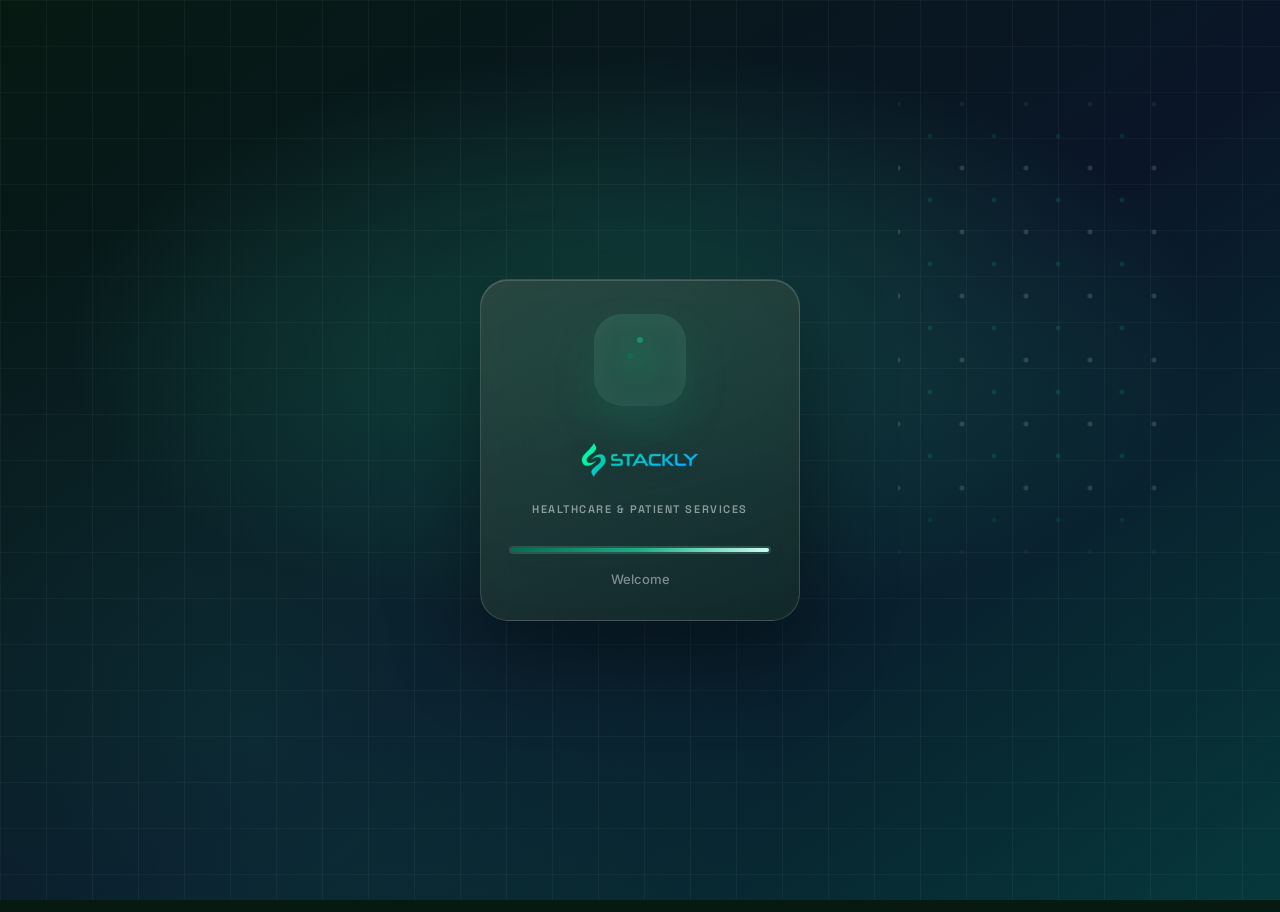
==== commit 25a1889f: "added stackly logo in top center" ====
--- a/dashboard-researcher.html
+++ b/dashboard-researcher.html
@@ -84,6 +84,11 @@
           <label for="dashboardSearch" class="sr-only">Search studies and samples</label>
           <input type="search" id="dashboardSearch" placeholder="Search patients, orders, reports…" autocomplete="off">
         </div>
+        <a href="#" class="sidebar__logo" aria-label="MedCare Health dashboard">
+          <img src="assets/stackly-logo.webp" alt="MedCare Health" width="140" height="36">
+        
+        </a>
+
         <div class="topbar__actions">
           <span class="role-badge" aria-label="Account role">Clinician</span>
           <div class="dropdown-wrap">
--- a/css/preloader.css
+++ b/css/preloader.css
@@ -145,6 +145,125 @@
   overflow: hidden;
 }
 
+/* Premium glass healthcare preloader */
+.preloader {
+  overflow: hidden;
+  background: #061a12;
+}
+
+.preloader__bg {
+  background:
+    linear-gradient(90deg, rgba(255, 255, 255, 0.04) 1px, transparent 1px),
+    linear-gradient(180deg, rgba(255, 255, 255, 0.032) 1px, transparent 1px),
+    radial-gradient(ellipse 70% 50% at 50% 38%, rgba(39, 201, 142, 0.26), transparent 64%),
+    radial-gradient(circle at 20% 82%, rgba(26, 175, 133, 0.13), transparent 42%),
+    linear-gradient(145deg, #061a12 0%, #0a1628 54%, #06383a 100%);
+  background-size: 46px 46px, 46px 46px, auto, auto, auto;
+  animation: premiumPreloaderGrid 18s linear infinite;
+}
+
+.preloader::before,
+.preloader::after {
+  content: '';
+  position: absolute;
+  pointer-events: none;
+}
+
+.preloader::before {
+  width: min(72vmin, 560px);
+  height: min(72vmin, 560px);
+  border-radius: 50%;
+  border: 1px solid rgba(39, 201, 142, 0.18);
+  background: radial-gradient(circle, rgba(39, 201, 142, 0.13), transparent 62%);
+  box-shadow: inset 0 0 76px rgba(39, 201, 142, 0.08), 0 0 90px rgba(39, 201, 142, 0.12);
+  animation: premiumPreloaderOrbit 8s ease-in-out infinite;
+}
+
+.preloader::after {
+  width: 280px;
+  height: 500px;
+  right: 8%;
+  top: 8%;
+  opacity: 0.2;
+  background:
+    radial-gradient(circle, rgba(255, 255, 255, 0.7) 0 2px, transparent 3px) 32px 0 / 64px 64px,
+    radial-gradient(circle, rgba(39, 201, 142, 0.72) 0 2px, transparent 3px) 0 32px / 64px 64px;
+  mask-image: linear-gradient(to bottom, transparent, #000 18%, #000 82%, transparent);
+  animation: premiumPreloaderDna 10s ease-in-out infinite;
+}
+
+.preloader__inner {
+  padding: 34px 28px 30px;
+  border: 1px solid rgba(255, 255, 255, 0.14);
+  border-radius: 28px;
+  background:
+    linear-gradient(155deg, rgba(255, 255, 255, 0.14), rgba(255, 255, 255, 0.052)),
+    rgba(6, 26, 18, 0.58);
+  box-shadow: 0 30px 90px rgba(0, 0, 0, 0.42), inset 0 1px 0 rgba(255, 255, 255, 0.16);
+  backdrop-filter: blur(24px) saturate(150%);
+  -webkit-backdrop-filter: blur(24px) saturate(150%);
+  overflow: hidden;
+}
+
+.preloader__inner::before {
+  content: '';
+  position: absolute;
+  inset: 0;
+  background: linear-gradient(110deg, transparent, rgba(255, 255, 255, 0.16), transparent);
+  transform: translateX(-120%);
+  animation: premiumPreloaderShine 4s ease-in-out infinite;
+}
+
+.preloader__helix {
+  width: 92px;
+  height: 92px;
+  display: grid;
+  place-items: center;
+  border-radius: 28px;
+  background: radial-gradient(circle, rgba(39, 201, 142, 0.18), rgba(255, 255, 255, 0.06));
+  box-shadow: inset 0 0 24px rgba(39, 201, 142, 0.12), 0 20px 42px rgba(13, 138, 101, 0.2);
+}
+
+.preloader__bar {
+  height: 8px;
+  padding: 2px;
+  border-radius: 999px;
+}
+
+.preloader__bar-fill {
+  background: linear-gradient(90deg, var(--preloader-primary-dark), var(--preloader-primary-light), #c9fff0);
+  box-shadow: 0 0 18px rgba(39, 201, 142, 0.65);
+}
+
+@keyframes premiumPreloaderGrid {
+  from { background-position: 0 0, 0 0, center, center, center; }
+  to { background-position: 46px 46px, -46px 46px, center, center, center; }
+}
+
+@keyframes premiumPreloaderOrbit {
+  0%, 100% { transform: rotate(0deg) scale(1); opacity: 0.82; }
+  50% { transform: rotate(18deg) scale(1.06); opacity: 1; }
+}
+
+@keyframes premiumPreloaderDna {
+  0%, 100% { transform: translateY(0) rotate(8deg); }
+  50% { transform: translateY(-34px) rotate(2deg); }
+}
+
+@keyframes premiumPreloaderShine {
+  0%, 40% { transform: translateX(-120%); }
+  70%, 100% { transform: translateX(120%); }
+}
+
+@media (prefers-reduced-motion: reduce) {
+  .preloader__bg,
+  .preloader::before,
+  .preloader::after,
+  .preloader__inner::before {
+    animation: none !important;
+  }
+}
+
 @media (max-width: 480px) {
   .preloader__inner {
     padding: 20px 16px;
--- a/css/style.css
+++ b/css/style.css
@@ -399,3 +399,48 @@
   gap: 14px;
   justify-content: center;
 }
+
+/* Premium glass UI layer */
+:root {
+  --premium-glass: rgba(255, 255, 255, 0.72);
+  --premium-glass-strong: rgba(255, 255, 255, 0.86);
+  --premium-glass-dark: rgba(6, 26, 18, 0.66);
+  --premium-stroke: rgba(255, 255, 255, 0.58);
+  --premium-shadow: 0 24px 70px rgba(6, 26, 18, 0.16);
+  --premium-shadow-deep: 0 32px 90px rgba(6, 18, 28, 0.36);
+}
+
+.entry-page__bg,
+.error-page__bg {
+  background:
+    linear-gradient(90deg, rgba(255, 255, 255, 0.045) 1px, transparent 1px),
+    linear-gradient(180deg, rgba(255, 255, 255, 0.035) 1px, transparent 1px),
+    radial-gradient(ellipse 70% 56% at 50% 25%, rgba(39, 201, 142, 0.24), transparent 66%),
+    radial-gradient(circle at 14% 86%, rgba(26, 175, 133, 0.14), transparent 42%),
+    linear-gradient(155deg, #061a12 0%, #0a2836 55%, #063b3d 100%);
+  background-size: 52px 52px, 52px 52px, auto, auto, auto;
+  animation: premiumGridDrift 18s linear infinite;
+}
+
+.entry-page__content,
+.error-content {
+  padding: 38px 30px;
+  border: 1px solid rgba(255, 255, 255, 0.14);
+  border-radius: var(--radius-xl);
+  background: linear-gradient(155deg, rgba(255, 255, 255, 0.13), rgba(255, 255, 255, 0.045));
+  box-shadow: var(--premium-shadow-deep), inset 0 1px 0 rgba(255, 255, 255, 0.16);
+  backdrop-filter: blur(24px);
+  -webkit-backdrop-filter: blur(24px);
+}
+
+.entry-page__spinner {
+  width: 42px;
+  height: 42px;
+  border-width: 4px;
+  box-shadow: 0 0 32px rgba(39, 201, 142, 0.35);
+}
+
+@keyframes premiumGridDrift {
+  from { background-position: 0 0, 0 0, center, center, center; }
+  to { background-position: 52px 52px, -52px 52px, center, center, center; }
+}
--- a/css/dashboard.css
+++ b/css/dashboard.css
@@ -281,6 +281,21 @@
   flex: 1;
   max-width: 400px;
   position: relative;
+}
+
+.topbar .sidebar__logo {
+  display: inline-flex;
+  align-items: center;
+  justify-content: center;
+  flex: 0 0 auto;
+  margin: 0 auto;
+}
+
+.topbar .sidebar__logo img {
+  display: block;
+  height: 50px;
+  width: auto;
+  margin: 0 auto;
 }
 
 .topbar__search input {
@@ -1257,3 +1272,514 @@
   text-overflow: ellipsis;
   max-width: 200px;
 }
+
+/* Premium glassmorphism dashboard skin */
+.dashboard-layout {
+  background:
+    linear-gradient(90deg, rgba(13, 138, 101, 0.045) 1px, transparent 1px),
+    linear-gradient(180deg, rgba(13, 138, 101, 0.035) 1px, transparent 1px),
+    radial-gradient(ellipse 72% 44% at 96% 0%, rgba(39, 201, 142, 0.13), transparent 56%),
+    radial-gradient(ellipse 64% 42% at 0% 100%, rgba(13, 138, 101, 0.1), transparent 52%),
+    linear-gradient(145deg, #f8fcfb 0%, #eef8f4 48%, #f7fbfc 100%);
+  background-size: 56px 56px, 56px 56px, auto, auto, auto;
+}
+
+.sidebar {
+  background:
+    linear-gradient(180deg, rgba(6, 26, 18, 0.86), rgba(8, 36, 44, 0.82)),
+    rgba(10, 22, 40, 0.78);
+  border-right: 1px solid rgba(255, 255, 255, 0.16);
+  box-shadow: 18px 0 70px rgba(6, 18, 28, 0.22);
+  backdrop-filter: blur(28px) saturate(150%);
+  -webkit-backdrop-filter: blur(28px) saturate(150%);
+}
+
+.sidebar::before {
+  content: '';
+  position: absolute;
+  inset: 0;
+  background:
+    radial-gradient(circle at 20% 10%, rgba(39, 201, 142, 0.18), transparent 28%),
+    linear-gradient(180deg, rgba(255, 255, 255, 0.08), transparent 32%);
+  pointer-events: none;
+}
+
+.sidebar > * {
+  position: relative;
+  z-index: 1;
+}
+
+.sidebar__profile,
+.sidebar__link.is-active {
+  background: linear-gradient(135deg, rgba(255, 255, 255, 0.12), rgba(255, 255, 255, 0.055));
+  border: 1px solid rgba(255, 255, 255, 0.15);
+  box-shadow: inset 0 1px 0 rgba(255, 255, 255, 0.12);
+}
+
+.sidebar__link:hover {
+  transform: translateX(3px);
+  background: rgba(255, 255, 255, 0.1);
+}
+
+.topbar {
+  background: rgba(248, 252, 251, 0.7);
+  border-bottom: 1px solid rgba(255, 255, 255, 0.7);
+  box-shadow: 0 16px 40px rgba(13, 138, 101, 0.06);
+  backdrop-filter: blur(24px) saturate(150%);
+  -webkit-backdrop-filter: blur(24px) saturate(150%);
+}
+
+.topbar__search input,
+.topbar__icon-btn,
+.profile-btn {
+  background: rgba(255, 255, 255, 0.72);
+  border-color: rgba(255, 255, 255, 0.72);
+  box-shadow: 0 10px 24px rgba(13, 138, 101, 0.07), inset 0 1px 0 rgba(255, 255, 255, 0.78);
+  backdrop-filter: blur(16px);
+  -webkit-backdrop-filter: blur(16px);
+}
+
+.topbar__icon-btn:hover,
+.profile-btn:hover {
+  transform: translateY(-2px);
+  box-shadow: 0 16px 32px rgba(13, 138, 101, 0.13);
+}
+
+.topbar__badge-dot {
+  animation: premiumBadgePulse 1.8s ease-in-out infinite;
+}
+
+.dropdown {
+  background: rgba(255, 255, 255, 0.86);
+  border: 1px solid rgba(255, 255, 255, 0.72);
+  box-shadow: 0 28px 70px rgba(6, 18, 28, 0.18);
+  backdrop-filter: blur(24px) saturate(145%);
+  -webkit-backdrop-filter: blur(24px) saturate(145%);
+}
+
+.dashboard-welcome--hero,
+.stat-card,
+.panel,
+.appointment-card,
+.quick-action,
+.result-row,
+.message-preview {
+  background:
+    linear-gradient(155deg, rgba(255, 255, 255, 0.82), rgba(255, 255, 255, 0.58)),
+    rgba(255, 255, 255, 0.66);
+  border-color: rgba(255, 255, 255, 0.72);
+  box-shadow: 0 18px 50px rgba(13, 138, 101, 0.08), inset 0 1px 0 rgba(255, 255, 255, 0.74);
+  backdrop-filter: blur(20px) saturate(145%);
+  -webkit-backdrop-filter: blur(20px) saturate(145%);
+}
+
+.dashboard-welcome--hero {
+  animation: premiumSurfaceIn 0.62s ease both;
+}
+
+.dashboard-welcome--hero::after {
+  content: '';
+  position: absolute;
+  inset: -100px -80px auto auto;
+  width: 280px;
+  height: 280px;
+  background: conic-gradient(from 180deg, transparent, rgba(39, 201, 142, 0.18), transparent 48%);
+  animation: premiumSweep 9s linear infinite;
+  pointer-events: none;
+}
+
+.dashboard-welcome__badge,
+.stat-card__icon,
+.quick-action__icon,
+.appointment-card__date,
+.profile-btn__avatar,
+.sidebar__profile-avatar,
+.dropdown__profile-avatar {
+  box-shadow: 0 14px 30px rgba(13, 138, 101, 0.24);
+}
+
+.dashboard-welcome__badge {
+  animation: premiumFloat 4s ease-in-out infinite;
+}
+
+.stat-card,
+.panel {
+  animation: premiumSurfaceIn 0.65s ease both;
+}
+
+.stat-card:hover,
+.panel:hover,
+.appointment-card:hover,
+.quick-action:hover {
+  transform: translateY(-5px);
+  box-shadow: 0 24px 60px rgba(13, 138, 101, 0.13), inset 0 1px 0 rgba(255, 255, 255, 0.82);
+}
+
+.chart-bar__fill {
+  background: linear-gradient(180deg, #31d99d, var(--primary));
+  box-shadow: 0 10px 20px rgba(13, 138, 101, 0.18);
+  transform-origin: bottom;
+  animation: premiumBarGrow 0.9s cubic-bezier(0.16, 1, 0.3, 1) both;
+}
+
+.data-table th {
+  background: rgba(255, 255, 255, 0.64);
+}
+
+.data-table tr:hover td {
+  background: rgba(39, 201, 142, 0.055);
+}
+
+.cta-banner {
+  position: relative;
+  overflow: hidden;
+  background:
+    radial-gradient(circle at 92% 20%, rgba(39, 201, 142, 0.28), transparent 34%),
+    linear-gradient(135deg, rgba(6, 26, 18, 0.94), rgba(8, 50, 54, 0.92));
+  border: 1px solid rgba(255, 255, 255, 0.16);
+  box-shadow: 0 24px 70px rgba(6, 18, 28, 0.22);
+}
+
+.cta-banner::after {
+  content: '';
+  position: absolute;
+  inset: 0;
+  background: linear-gradient(105deg, transparent, rgba(255, 255, 255, 0.16), transparent);
+  transform: translateX(-120%);
+  animation: premiumCtaShine 6s ease-in-out infinite;
+  pointer-events: none;
+}
+
+@keyframes premiumBadgePulse {
+  0%, 100% { box-shadow: 0 0 0 0 rgba(239, 68, 68, 0.38); }
+  50% { box-shadow: 0 0 0 8px rgba(239, 68, 68, 0); }
+}
+
+@keyframes premiumSurfaceIn {
+  from { opacity: 0; transform: translateY(12px); }
+  to { opacity: 1; transform: translateY(0); }
+}
+
+@keyframes premiumSweep {
+  to { transform: rotate(360deg); }
+}
+
+@keyframes premiumFloat {
+  0%, 100% { transform: translateY(0); }
+  50% { transform: translateY(-6px); }
+}
+
+@keyframes premiumBarGrow {
+  from { transform: scaleY(0); opacity: 0.45; }
+  to { transform: scaleY(1); opacity: 1; }
+}
+
+@keyframes premiumCtaShine {
+  0%, 38% { transform: translateX(-120%); }
+  65%, 100% { transform: translateX(120%); }
+}
+
+@media (prefers-reduced-motion: reduce) {
+  .topbar__badge-dot,
+  .dashboard-welcome--hero,
+  .dashboard-welcome--hero::after,
+  .dashboard-welcome__badge,
+  .stat-card,
+  .panel,
+  .chart-bar__fill,
+  .cta-banner::after {
+    animation: none !important;
+  }
+}
+
+/* Premium healthcare chart styling */
+.chart-area {
+  position: relative;
+  min-height: 240px;
+  padding: 24px 18px 12px;
+  border-radius: var(--radius-lg);
+  background:
+    linear-gradient(90deg, rgba(13, 138, 101, 0.055) 1px, transparent 1px),
+    linear-gradient(180deg, rgba(13, 138, 101, 0.055) 1px, transparent 1px),
+    radial-gradient(circle at 50% 0%, rgba(39, 201, 142, 0.14), transparent 48%),
+    rgba(255, 255, 255, 0.42);
+  background-size: 44px 44px, 44px 44px, auto, auto;
+  border: 1px solid rgba(255, 255, 255, 0.68);
+  box-shadow: inset 0 1px 0 rgba(255, 255, 255, 0.78), 0 16px 34px rgba(13, 138, 101, 0.08);
+  overflow: hidden;
+}
+
+.chart-area::before {
+  content: '';
+  position: absolute;
+  left: 18px;
+  right: 18px;
+  top: 30%;
+  height: 1px;
+  background: linear-gradient(90deg, transparent, rgba(13, 138, 101, 0.18), transparent);
+  box-shadow: 0 48px 0 rgba(13, 138, 101, 0.12), 0 96px 0 rgba(13, 138, 101, 0.08);
+  pointer-events: none;
+}
+
+.chart-bar {
+  position: relative;
+  z-index: 1;
+}
+
+.chart-bar__fill {
+  position: relative;
+  max-width: 42px;
+  min-height: 18px;
+  border-radius: 16px 16px 8px 8px;
+  background:
+    linear-gradient(180deg, rgba(255, 255, 255, 0.5), transparent 24%),
+    linear-gradient(180deg, #7df3c4 0%, #27c98e 42%, #0d8a65 100%);
+  box-shadow:
+    0 16px 28px rgba(13, 138, 101, 0.22),
+    inset 0 1px 0 rgba(255, 255, 255, 0.62),
+    inset 0 -10px 18px rgba(6, 26, 18, 0.14);
+}
+
+.chart-bar__fill::before {
+  content: '';
+  position: absolute;
+  inset: 7px 7px auto;
+  height: 36%;
+  border-radius: 999px;
+  background: linear-gradient(180deg, rgba(255, 255, 255, 0.44), rgba(255, 255, 255, 0));
+  pointer-events: none;
+}
+
+.chart-bar__fill::after {
+  content: '';
+  position: absolute;
+  inset: auto 5px 5px;
+  height: 5px;
+  border-radius: 999px;
+  background: rgba(255, 255, 255, 0.28);
+  filter: blur(1px);
+  pointer-events: none;
+}
+
+.chart-bar:nth-child(2n) .chart-bar__fill {
+  background:
+    linear-gradient(180deg, rgba(255, 255, 255, 0.5), transparent 24%),
+    linear-gradient(180deg, #9ff8e6 0%, #14d6c4 44%, #0d9488 100%);
+}
+
+.chart-bar:nth-child(3n) .chart-bar__fill {
+  background:
+    linear-gradient(180deg, rgba(255, 255, 255, 0.5), transparent 24%),
+    linear-gradient(180deg, #c9fff0 0%, #45d8a5 44%, #0a6b4f 100%);
+}
+
+.chart-bar__label {
+  padding: 4px 8px;
+  border-radius: 999px;
+  background: rgba(255, 255, 255, 0.64);
+  color: rgba(31, 41, 55, 0.68);
+  box-shadow: inset 0 1px 0 rgba(255, 255, 255, 0.72);
+}
+
+.health-score {
+  border-radius: var(--radius-lg);
+  background:
+    radial-gradient(circle at 50% 38%, rgba(39, 201, 142, 0.14), transparent 48%),
+    linear-gradient(155deg, rgba(255, 255, 255, 0.62), rgba(255, 255, 255, 0.32));
+  border: 1px solid rgba(255, 255, 255, 0.68);
+  box-shadow: inset 0 1px 0 rgba(255, 255, 255, 0.78), 0 16px 34px rgba(13, 138, 101, 0.08);
+}
+
+.health-score__ring {
+  width: 156px;
+  height: 156px;
+  padding: 8px;
+  border-radius: 50%;
+  background:
+    radial-gradient(circle, rgba(255, 255, 255, 0.82) 0 48%, transparent 49%),
+    conic-gradient(from 210deg, rgba(39, 201, 142, 0.22), rgba(20, 214, 196, 0.12), rgba(13, 138, 101, 0.2));
+  box-shadow:
+    0 20px 42px rgba(13, 138, 101, 0.14),
+    inset 0 1px 0 rgba(255, 255, 255, 0.8);
+}
+
+.health-score__ring svg {
+  filter: drop-shadow(0 10px 16px rgba(13, 138, 101, 0.18));
+}
+
+.health-score__ring circle:first-child {
+  stroke: rgba(13, 138, 101, 0.11);
+}
+
+#healthScoreRing {
+  stroke-width: 11;
+  filter: drop-shadow(0 0 9px rgba(39, 201, 142, 0.45));
+}
+
+.health-score__number {
+  background: linear-gradient(135deg, #0a6b4f 0%, #0d8a65 46%, #14d6c4 100%);
+  -webkit-background-clip: text;
+  -webkit-text-fill-color: transparent;
+  background-clip: text;
+}
+
+/* Colorful dashboard cards inspired by modern healthcare apps */
+.dashboard-content .stat-card:nth-child(4n + 1) {
+  background:
+    radial-gradient(circle at 88% 16%, rgba(255, 255, 255, 0.5), transparent 26%),
+    linear-gradient(135deg, #7c3aed 0%, #c026d3 100%);
+  color: #ffffff;
+}
+
+.dashboard-content .stat-card:nth-child(4n + 2) {
+  background:
+    radial-gradient(circle at 88% 16%, rgba(255, 255, 255, 0.5), transparent 26%),
+    linear-gradient(135deg, #0284c7 0%, #14b8a6 100%);
+  color: #ffffff;
+}
+
+.dashboard-content .stat-card:nth-child(4n + 3) {
+  background:
+    radial-gradient(circle at 88% 16%, rgba(255, 255, 255, 0.5), transparent 26%),
+    linear-gradient(135deg, #f59e0b 0%, #f97316 100%);
+  color: #ffffff;
+}
+
+.dashboard-content .stat-card:nth-child(4n + 4) {
+  background:
+    radial-gradient(circle at 88% 16%, rgba(255, 255, 255, 0.5), transparent 26%),
+    linear-gradient(135deg, #ef4444 0%, #fb7185 100%);
+  color: #ffffff;
+}
+
+.dashboard-content .stat-card .stat-card__value,
+.dashboard-content .stat-card .stat-card__label,
+.dashboard-content .stat-card .stat-card__change {
+  color: #ffffff;
+}
+
+.dashboard-content .stat-card .stat-card__label,
+.dashboard-content .stat-card .stat-card__change {
+  opacity: 0.82;
+}
+
+.dashboard-content .stat-card .stat-card__icon {
+  background: rgba(255, 255, 255, 0.2);
+  color: #ffffff;
+  border: 1px solid rgba(255, 255, 255, 0.28);
+  box-shadow: inset 0 1px 0 rgba(255, 255, 255, 0.24), 0 12px 26px rgba(0, 0, 0, 0.12);
+}
+
+.dashboard-content .stat-card::after {
+  background: rgba(255, 255, 255, 0.48);
+  opacity: 1;
+}
+
+.dashboard-content .quick-action:nth-child(1) {
+  background: linear-gradient(135deg, #a855f7 0%, #d946ef 100%);
+  border-color: transparent;
+  color: #ffffff;
+}
+
+.dashboard-content .quick-action:nth-child(2) {
+  background: linear-gradient(135deg, #0ea5e9 0%, #2563eb 100%);
+  border-color: transparent;
+  color: #ffffff;
+}
+
+.dashboard-content .quick-action:nth-child(3) {
+  background: linear-gradient(135deg, #facc15 0%, #f59e0b 100%);
+  border-color: transparent;
+  color: #ffffff;
+}
+
+.dashboard-content .quick-action:nth-child(4) {
+  background: linear-gradient(135deg, #fb7185 0%, #ef4444 100%);
+  border-color: transparent;
+  color: #ffffff;
+}
+
+.dashboard-content .quick-action .quick-action__title,
+.dashboard-content .quick-action .quick-action__desc {
+  color: #ffffff;
+}
+
+.dashboard-content .quick-action .quick-action__desc {
+  opacity: 0.82;
+}
+
+.dashboard-content .quick-action .quick-action__icon {
+  background: rgba(255, 255, 255, 0.2);
+  border: 1px solid rgba(255, 255, 255, 0.28);
+  color: #ffffff;
+}
+
+.dashboard-content .appointment-card:nth-child(4n + 1) {
+  background: linear-gradient(135deg, #a855f7 0%, #d946ef 100%);
+}
+
+.dashboard-content .appointment-card:nth-child(4n + 2) {
+  background: linear-gradient(135deg, #0ea5e9 0%, #2563eb 100%);
+}
+
+.dashboard-content .appointment-card:nth-child(4n + 3) {
+  background: linear-gradient(135deg, #facc15 0%, #f59e0b 100%);
+}
+
+.dashboard-content .appointment-card:nth-child(4n + 4) {
+  background: linear-gradient(135deg, #fb7185 0%, #ef4444 100%);
+}
+
+.dashboard-content .appointment-card {
+  border-color: transparent;
+  color: #ffffff;
+  box-shadow: 0 18px 34px rgba(15, 23, 42, 0.12);
+}
+
+.dashboard-content .appointment-card__title,
+.dashboard-content .appointment-card__meta {
+  color: #ffffff;
+}
+
+.dashboard-content .appointment-card__meta {
+  opacity: 0.82;
+}
+
+.dashboard-content .appointment-card__date {
+  background: rgba(255, 255, 255, 0.2);
+  border: 1px solid rgba(255, 255, 255, 0.28);
+  box-shadow: inset 0 1px 0 rgba(255, 255, 255, 0.22);
+}
+
+.dashboard-content .result-row,
+.dashboard-content .message-preview {
+  margin-bottom: 10px;
+  padding: 14px;
+  border: 1px solid rgba(255, 255, 255, 0.72);
+  border-radius: var(--radius-md);
+}
+
+.dashboard-content .result-row:nth-child(4n + 1),
+.dashboard-content .message-preview:nth-child(4n + 1) {
+  background: linear-gradient(135deg, rgba(168, 85, 247, 0.12), rgba(217, 70, 239, 0.08));
+}
+
+.dashboard-content .result-row:nth-child(4n + 2),
+.dashboard-content .message-preview:nth-child(4n + 2) {
+  background: linear-gradient(135deg, rgba(14, 165, 233, 0.12), rgba(37, 99, 235, 0.08));
+}
+
+.dashboard-content .result-row:nth-child(4n + 3),
+.dashboard-content .message-preview:nth-child(4n + 3) {
+  background: linear-gradient(135deg, rgba(250, 204, 21, 0.16), rgba(245, 158, 11, 0.09));
+}
+
+.dashboard-content .result-row:nth-child(4n + 4),
+.dashboard-content .message-preview:nth-child(4n + 4) {
+  background: linear-gradient(135deg, rgba(251, 113, 133, 0.14), rgba(239, 68, 68, 0.08));
+}
+
+.dashboard-content .message-preview__avatar {
+  background: linear-gradient(135deg, #0ea5e9, #a855f7);
+  color: #ffffff;
+}
--- a/css/responsive.css
+++ b/css/responsive.css
@@ -223,6 +223,15 @@
     max-width: none;
     flex: 1;
     min-width: 0;
+  }
+
+  .topbar .sidebar__logo {
+    max-width: 110px;
+  }
+
+  .topbar .sidebar__logo img {
+    height: 36px;
+    width: auto;
   }
 
   .profile-btn__info {
@@ -402,6 +411,15 @@
     width: 100%;
   }
 
+  .topbar .sidebar__logo {
+    max-width: 96px;
+  }
+
+  .topbar .sidebar__logo img {
+    height: 28px;
+    width: auto;
+  }
+
   .topbar {
     flex-wrap: wrap;
   }
